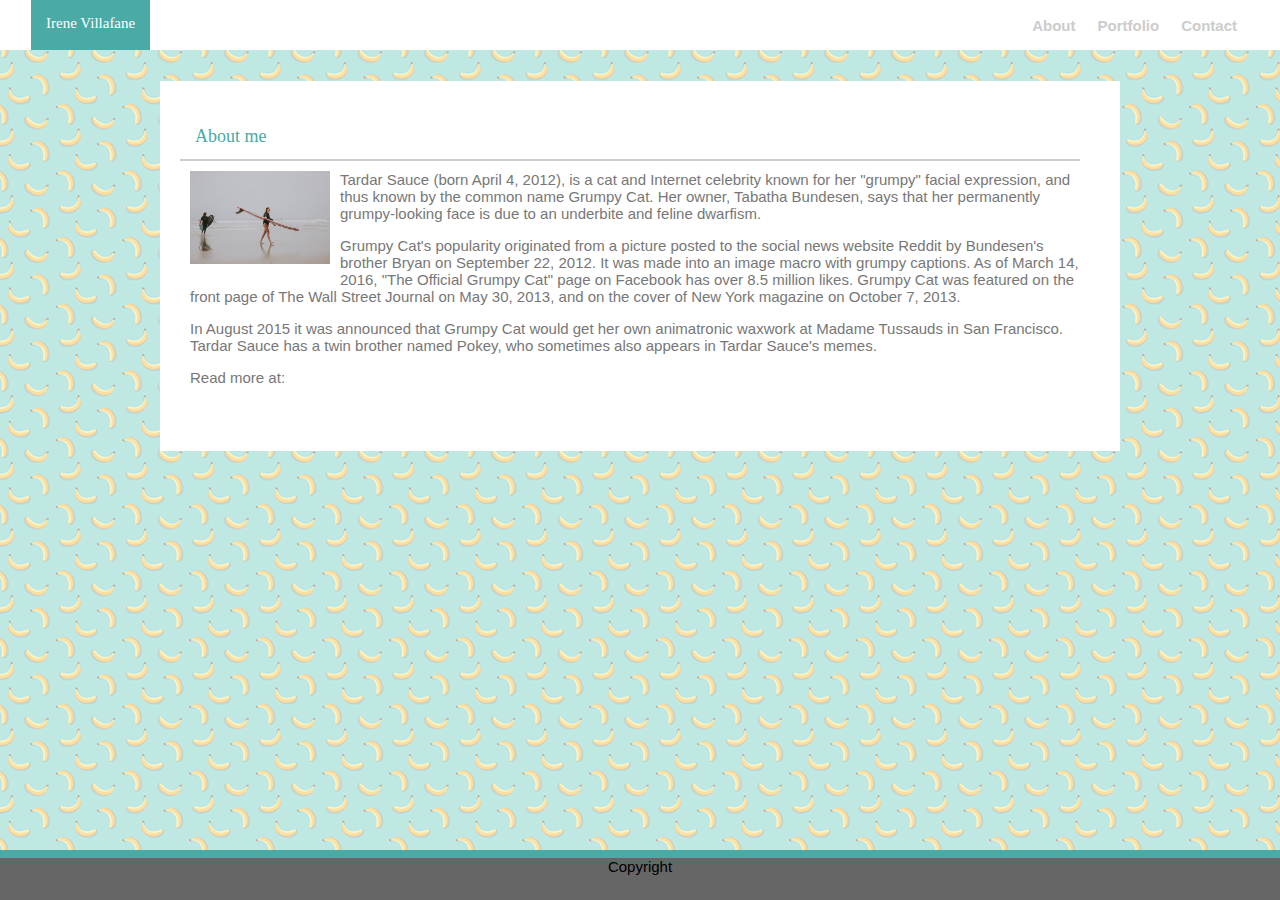
==== index.html @ 42aa2850 "hi" ====
<!DOCTYPE html>
<html lang="en-us">

<head>
  <meta charset="UTF-8">
  <title>Irene Villafane</title>
  <link rel="stylesheet" type="text/css" href="style.css">
</head>

<body>
    
  
   <div class= "row"> 
        <header>
            Irene Villafane
        </header>
        
        <table>
        <tr>
            <th><a href="about.html">About</a></th>  
            <th><a href="portfolio.html">Portfolio</a></th>    
            <th><a href="contact.html">Contact</a></th>    
        </tr>
        </table>
   </div> 
  
    <section>

       <header id= "box">About me</header>
        
       
       <div class= "left">
           <img src="assets/images/surfing.jpeg" width= 140px height= auto>
       </div>

            <p>
                Tardar Sauce (born April 4, 2012), is a cat and Internet celebrity known for her "grumpy" facial expression, and thus known by the common name Grumpy Cat. Her owner, Tabatha Bundesen, says that her permanently grumpy-looking face is due to an underbite and feline dwarfism.
            </p> 
            <p>
                Grumpy Cat's popularity originated from a picture posted to the social news website Reddit by Bundesen's brother Bryan on September 22, 2012. It was made into an image macro with grumpy captions. As of March 14, 2016, "The Official Grumpy Cat" page on Facebook has over 8.5 million likes. Grumpy Cat was featured on the front page of The Wall Street Journal on May 30, 2013, and on the cover of New York magazine on October 7, 2013.
            </p>
            <p>
                In August 2015 it was announced that Grumpy Cat would get her own animatronic waxwork at Madame Tussauds in San Francisco. Tardar Sauce has a twin brother named Pokey, who sometimes also appears in Tardar Sauce's memes.
            </p>
            <p>
                Read more at:
            </p>
    </section>

   

    <footer>Copyright</footer>

</body>
   



</html>
---- style.css ----
* {
    box-sizing: border-box;
    
  }

body{

    font-family: Arial, Helvetica, sans-serif;
    
    width: 100%;
    font-size: 15px;
    margin: 0px;
    
    background-image: url("bananas.png");
    
        
}
img{
    margin:0px 10px 10px 0px;
}
.row{
    display: inline-block;
    width:100%;
    margin bottom:40px;
    background:white;
    
    
}

header{

    float:left;
    font-family:Georgia, 'Times New Roman', Times, serif;
    height: 50px;
    color:#ffffff;
    background:#4aaaa5;
    margin-left: 31px;
    padding: 15px;
}

table{
    float:right;
    width:200px;
    height: 50px;
    color:#cccccc;
    background:#ffffff;
    margin-right:31px;
}
th{
    padding:10px;
}
a{
    text-decoration:none;
    color:#cccccc;
}

#box{
    color:#4aaaa5;
    background:#ffffff;
    margin: 0px 0px 10px -10px;
    width: 100%;
    font-size:18px;
    border-bottom: 2px solid #cccccc;   
}

.left{
    float:left;
    
}
section{
    background:#ffffff;
    color:#777777;
    width: 960px;
    height: 370px;
    margin: auto;
    padding: 30px 30px 30px 30px;
    margin-top:28px;
    overflow:auto;
}
footer {
    position: fixed;
    left: 0;
    bottom: 0;
    width: 100%;
    height: 50px;
    background-color:#666666;
    text-align: center;
    border-top: 8px solid #4aaaa5;    
}
.group{
    display:inline-block;

   

}

.box-set1{
    float:left;
}
.box-set2{
    float:right;
}

.box{
    width:250px;
    height:180px;
    background:yellow;
    padding-top:110px;
    margin-left:10px;
}

h3{
    background:#4aaaa5;
    color:#ffffff;
    text-align:center;
    font-family:Georgia, 'Times New Roman', Times, serif;
    font-size:11px;
    height:50px;
    padding:20px;
}

.box-1{
    background-image: url("bananas.png");

}
.box-2{
    background-image: url("bananas.png");

}
.box-3{
    background-image: url("bananas.png");


}
.box-4{
    background-image: url("bananas.png");

}
.box-5{
    background-image: url("bananas.png");

}
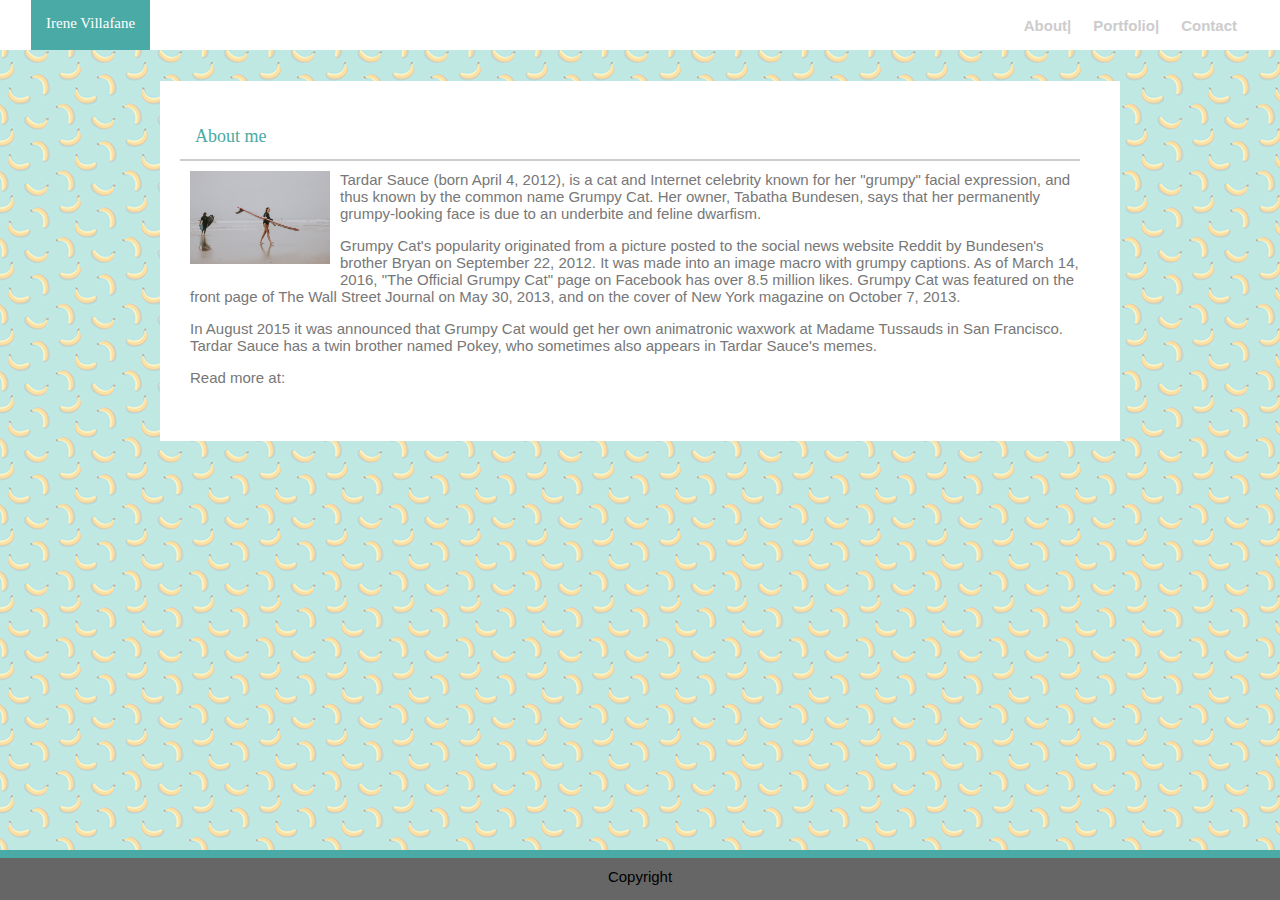
==== commit 3a67b047: "hi" ====
--- a/index.html
+++ b/index.html
@@ -17,8 +17,8 @@
         
         <table>
         <tr>
-            <th><a href="about.html">About</a></th>  
-            <th><a href="portfolio.html">Portfolio</a></th>    
+            <th><a href="about.html">About|</a></th>  
+            <th><a href="portfolio.html">Portfolio|</a></th>    
             <th><a href="contact.html">Contact</a></th>    
         </tr>
         </table>
--- a/style.css
+++ b/style.css
@@ -71,11 +71,12 @@
     background:#ffffff;
     color:#777777;
     width: 960px;
-    height: 370px;
+    /* height: 370px; */
     margin: auto;
-    padding: 30px 30px 30px 30px;
+    padding: 30px 30px 40px 30px;
     margin-top:28px;
     overflow:auto;
+    
 }
 footer {
     position: fixed;
@@ -85,8 +86,28 @@
     height: 50px;
     background-color:#666666;
     text-align: center;
-    border-top: 8px solid #4aaaa5;    
+    border-top: 8px solid #4aaaa5;  
+    padding-top:10px;ß  
 }
+
+input{
+    width:100%;
+    color: #cccccc;
+    line-height:200%;
+}
+.irene{
+    width:100%;
+    color: #cccccc;
+    height:150px;
+}
+.submit{
+    width:90px;
+    height:30px;
+    color:white;
+    background-color:#4aaaa5;
+
+}
+
 .group{
     display:inline-block;
 
@@ -98,7 +119,7 @@
     float:left;
 }
 .box-set2{
-    float:right;
+    float:left;
 }
 
 .box{
@@ -120,23 +141,24 @@
 }
 
 .box-1{
-    background-image: url("bananas.png");
+    background-image: url('nightlife.jpg');
+    
 
 }
 .box-2{
-    background-image: url("bananas.png");
+    background-image: url('animal.jpg');
 
 }
 .box-3{
-    background-image: url("bananas.png");
+    background-image: url('bread.jpg');
 
 
 }
 .box-4{
-    background-image: url("bananas.png");
+    background-image: url('model.jpg');
 
 }
 .box-5{
-    background-image: url("bananas.png");
+    background-image: url("tree.jpg");
 
 }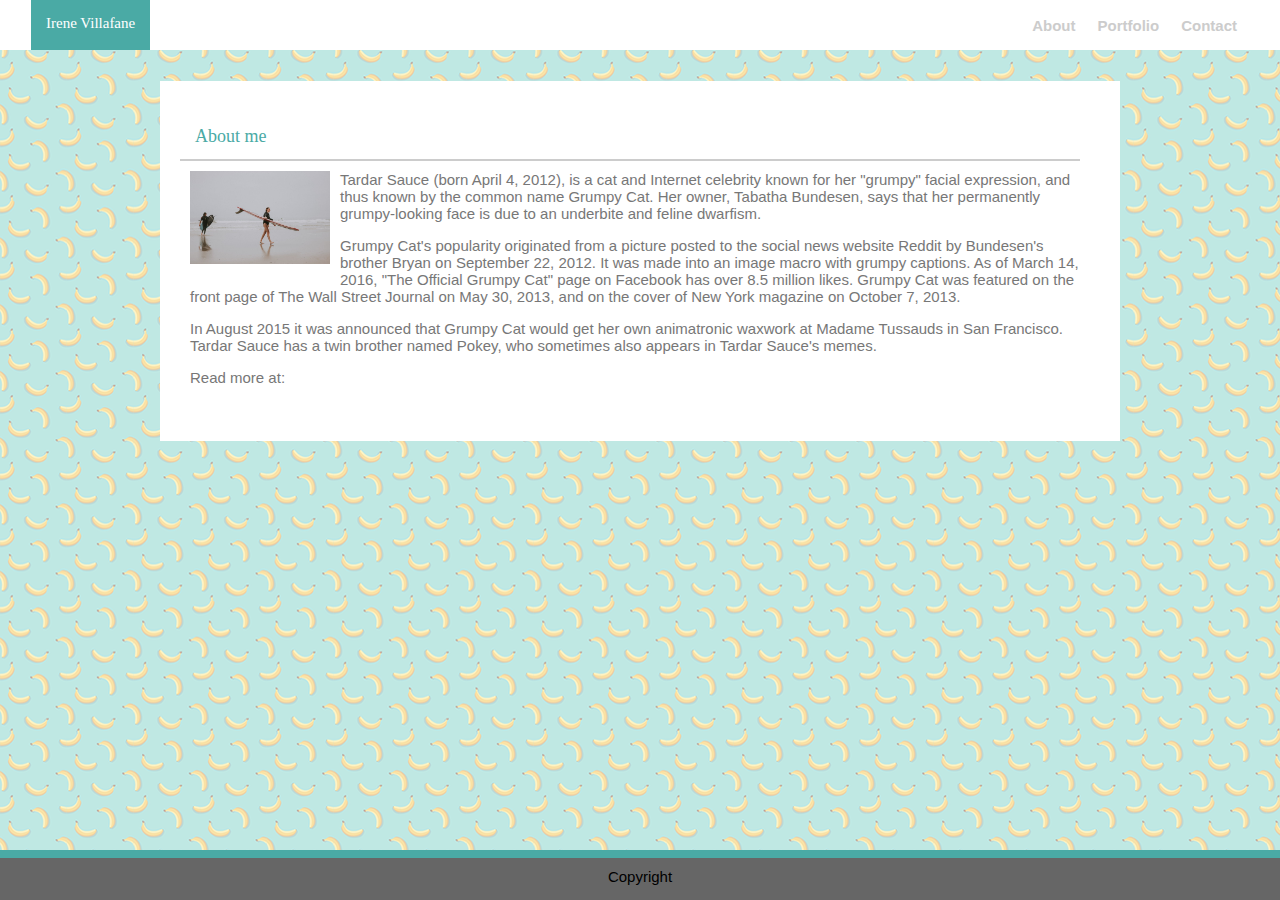
==== commit f903fdf5: "hi" ====
--- a/index.html
+++ b/index.html
@@ -17,8 +17,8 @@
         
         <table>
         <tr>
-            <th><a href="about.html">About|</a></th>  
-            <th><a href="portfolio.html">Portfolio|</a></th>    
+            <th><a href="about.html">About</a></th>  
+            <th><a href="portfolio.html">Portfolio</a></th>    
             <th><a href="contact.html">Contact</a></th>    
         </tr>
         </table>
--- a/style.css
+++ b/style.css
@@ -52,6 +52,10 @@
 a{
     text-decoration:none;
     color:#cccccc;
+}
+
+a:hover {
+    color:#4aaaa5;
 }
 
 #box{
